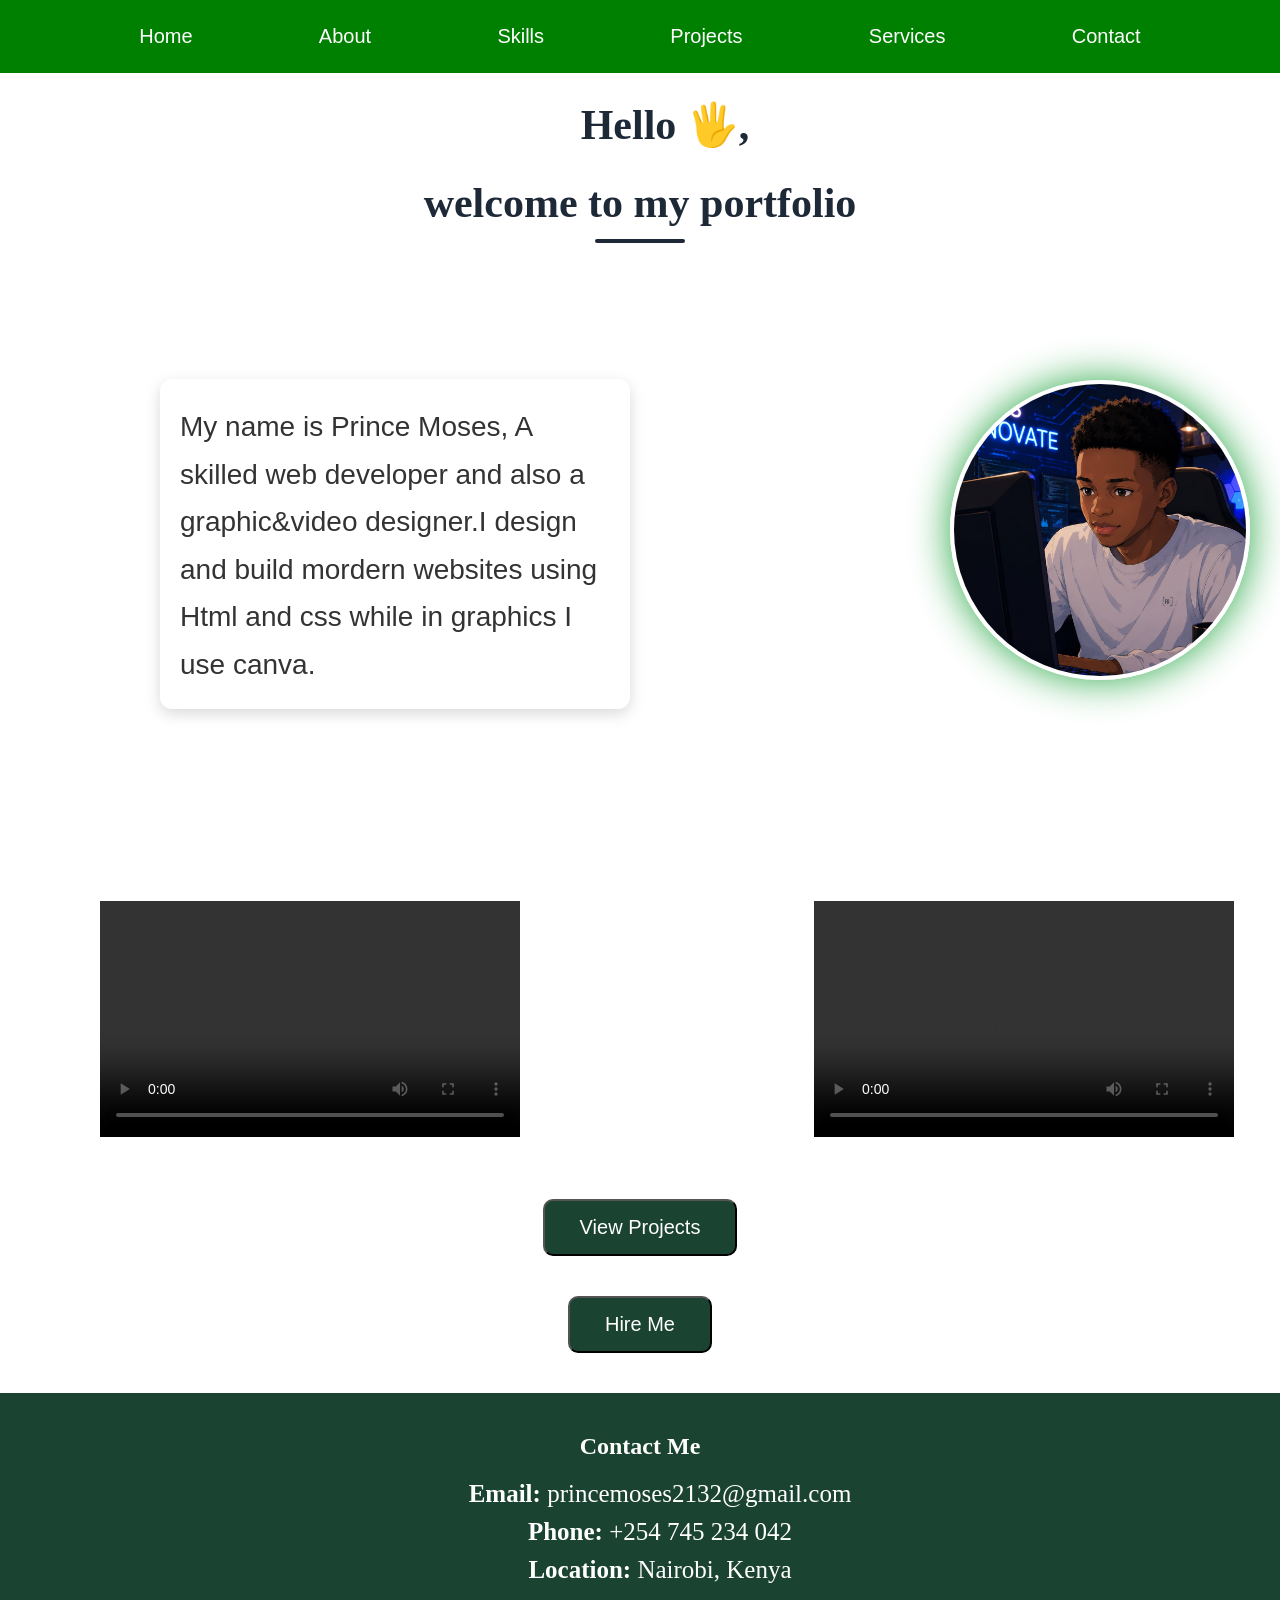
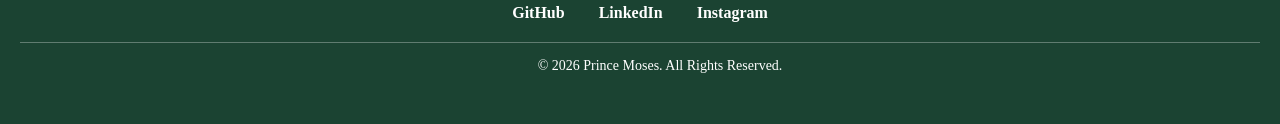
==== index.html @ 16c786ea "Updating my portfolio project" ====
<!DOCTYPE html>
<html lang="en">

<head>
    <meta charset="UTF-8">
    <meta name="viewport" content="width=device-width, initial-scale=1.0">
    <title>My portfolio</title>
    <link rel="stylesheet" href="style.css">
</head>

<body>
    <nav class="navbar">
        <ul class="ul">
            <li><a href="index.html">Home</a></li>
            <li><a href="About.html">About</a></li>
            <li><a href="Skills.html">Skills</a></li>
            <li><a href="Projects.html">Projects</a></li>
            <li><a href="Services.html">Services</a></li>
            <li><a href="Contact.html">Contact</a></li>
        </ul>
    </nav>
    <h1 class="h-p">Hello &#x1f590;,<h1 class="h-n">welcome to my portfolio</h1><br><br><br>
    <section class="p-sec">
    <p>My name is  Prince Moses, A skilled web developer and also a graphic&video designer.I design and build mordern websites using Html and css while in graphics I use canva.</p></section>
    <img class="profile-pic" src="Img&vid/WhatsApp Image 2026-07-15 at 09.26.26.jpeg"
        alt="This is a profile pic"><br><br><br><br>
    <video class="vid1"    src="Img&vid/11473-230853026_medium.mp4" controls type="mp4" width="420" height="236"></video>
    <video class="vid2" src="Img&vid/165230-832460003_medium.mp4" controls type="mp4" width="420" height="236"></video><br><br>

    <div class="button-container">
        <a href="Projects.html">
        <button class="view-btn">View Projects</button>
        </a>
    </div>
    <div class="button-container">
        <a href="Contact.html">
        <button class="view-btn">Hire Me</button>
        </a>
    </div>
    <footer id="contact">
        <h2 class="h-two">Contact Me</h2>

        <p class="pm"><strong>Email:</strong> princemoses2132@gmail.com</p>
        <p class="pm"><strong>Phone:</strong> +254 745 234 042</p>
        <p class="pm"><strong>Location:</strong> Nairobi, Kenya</p>

        <div class="social-links">
            <a href="https://github.com/princemoses2" target="_blank">GitHub</a>
            <a href="https://www.linkedin.com/in/prince-moses-g" target="_blank">LinkedIn</a>
            <a href="https://www.instagram.com/anonymous_prinz" target="_blank">Instagram</a>
        </div>
        <p class="copyright">
            © 2026 Prince Moses. All Rights Reserved.
        </p>
    </footer>
</body>

</html>
---- style.css ----
*{
    margin: 0px;
    padding: 0px;
    box-sizing: border-box;
}
/* Large screens (Desktops) */
@media (max-width: 1200px) {

}

/* Tablets */
@media (max-width: 992px) {

}

/* Small tablets */
@media (max-width: 768px) {

    body{
        overflow-x: hidden;
    }

    img,
    video{
        max-width: 100%;
        height: auto;
    }

    h1{
        font-size: 2rem;
    }

    h2{
        font-size: 1.7rem;
    }

    p{
        font-size: 1rem;
    }

    .container{
        width: 90%;
        margin: auto;
    }

    nav{
        flex-direction: column;
    }

    section{
        padding: 50px 20px;
    }
}

/* Mobile phones */
@media (max-width: 576px) {

    body{
        overflow-x: hidden;
    }

    h1{
        font-size: 1.6rem;
    }

    h2{
        font-size: 1.3rem;
    }

    p{
        font-size: 0.95rem;
    }

    img,
    video{
        width: 100%;
        height: auto;
    }

    button{
        width: 100%;
    }

    .container{
        width: 95%;
    }

    *{
        max-width: 100%;
    }
}
@media (max-width: 768px) {

    footer{
        padding: 20px;
        text-align: center;
    }

    footer a{
        display: block;
        margin: 10px 0;
        font-size: 16px;
    }

    footer p{
        font-size: 14px;
    }

    footer .social-icons{
        display: flex;
        justify-content: center;
        gap: 15px;
        flex-wrap: wrap;
    }
}
@media (max-width:768px){

    form{
        width:100%;
    }

    input,
    textarea,
    select{
        width:100%;
        box-sizing:border-box;
        margin-bottom:15px;
    }

    button{
        width:100%;
    }
}
.navbar {
    background-color:green;
    padding: 25px;
    position: fixed;
    top:0%;
    width: 100%;
    z-index: 1000;
}

.navbar ul {
    list-style-type: none;
    margin: 0;
    padding: 0;
    display: flex;
    justify-content: space-evenly;
    
}

.navbar li {
    display: inline;
    justify-content: space-evenly;
}

.navbar a {
    color: white;
    text-decoration: none;
    font-size: 20px;
    font-family: Arial, sans-serif;
    padding: 8px 12px;
    justify-content: space-evenly;
}


.navbar a:hover {
    background-color: #1B4332;
    border-radius: 15px;
    transition: 1s;
} 
body{
    background-color:white;
}
.h-p{ 
    padding-left: 50px;
    margin-top: 80px;
    text-align:center;
    font-size:42px;
    color:#1E2938;
    margin-top:100px;
    margin-bottom:20px;
   
}




.h-n{
    text-align:center;
    font-size:42px;
    color:#1E2938;
    margin-top:30px;
    margin-bottom:10px;
}
.h-n::after{
    content:"";
    width:90px;
    height:4px;
    background:#1E2938;
    display:block;
    margin:12px auto;
    border-radius:10px;

}
p{   padding-left: 40px;
     font-family: 'Times New Roman', Times, serif;
    color: #1E2938;
    font-size: 28px;
     color:#1E2938;
     font-weight: 100;
}

.profile-pic {
   width: 300px;
  height: 300px;
  border-radius: 50%;
  object-fit: cover;
  border: 4px solid #ffffff;
  box-shadow: 0 4px 8px rgba(0, 0, 0, 0.1);
  transition: transform 0.3s ease;
  position:absolute;
  top: 380px;     
  right: 30px;   
 box-shadow:0 0 40px #28a745;
 z-index: 1;

}

.profile-pic:hover {
  transform: scale(1.05);

}
footer{
    background-color: #1B4332;
    color: white;
    text-align: center;
    padding: 40px 20px;
}

footer h2{
    margin-bottom: 20px;
}

footer p{
    margin: 10px 0;
}

.social-links{
    margin: 20px 0;
}

.social-links a{
    color: white;
    text-decoration: none;
    margin: 0 15px;
    font-weight: bold;
}

.social-links a:hover{
    color: #FFD166;
}

.copyright{
     border-top: 1px solid rgba(255,255,255,0.3);
      padding-top: 15px;
    font-size: 14px;
    color: white;
}

.button-container{
    display: flex;
    justify-content: center;
    margin-top: 40px;
    margin-bottom: 40px;
}

.view-btn{
    padding: 15px 35px;
    font-size: 20px;
    border-radius: 10px;
    cursor:pointer;
    color: #ffffff;
    background-color: #1B4332;
}
.view-btn:hover{
    background-color:#1B4332 ;
    transform: scale(1.08);
    box-shadow: 0 0 20px rgba(45, 106, 79, 0.6);
    transition: 1s;
}
.vid1{
margin-right: 120px;
margin-left:100px;
margin-top: 50px;

}
.vid2{
margin-left: 170px;
margin-right: 0px;
margin-top: 50px;
}
.h-two{
    color: white;
}
.pm{
 font-family: 'Times New Roman', Times, serif;
    color:white;
    font-size: 25px;
     font-weight: 100;
}
.p-sec{
    display: grid;
    grid-template-columns: repeat(2, 1fr);
    gap: 20px;
    max-width: 1000px;
    margin: 50px auto;
    padding:20px;
    justify-content: center;
    align-items: center;
}

.p-sec p{
    background:white;
    padding: 20px;
    border-radius: 12px;
    border-top: 4px solid transparent;
    box-shadow: 0 5px 15px rgba(0,0,0,0.15);

    font-family: Arial, sans-serif;
    font-size: 28px;
    color: #333;
    line-height: 1.7;
    text-align: left;

    transition: all 0.3s ease;
    justify-content: center;
}

.p-sec p:nth-child(3){
    grid-column: 1 / 3;
}

.p-sec p:hover{
    transform: translateY(-5px);
    background: #f2fff2;
    border-top: 4px solid #28a745;
    box-shadow: 0 12px 25px rgba(40,167,69,0.4);
    color: #0b7a2a;
}
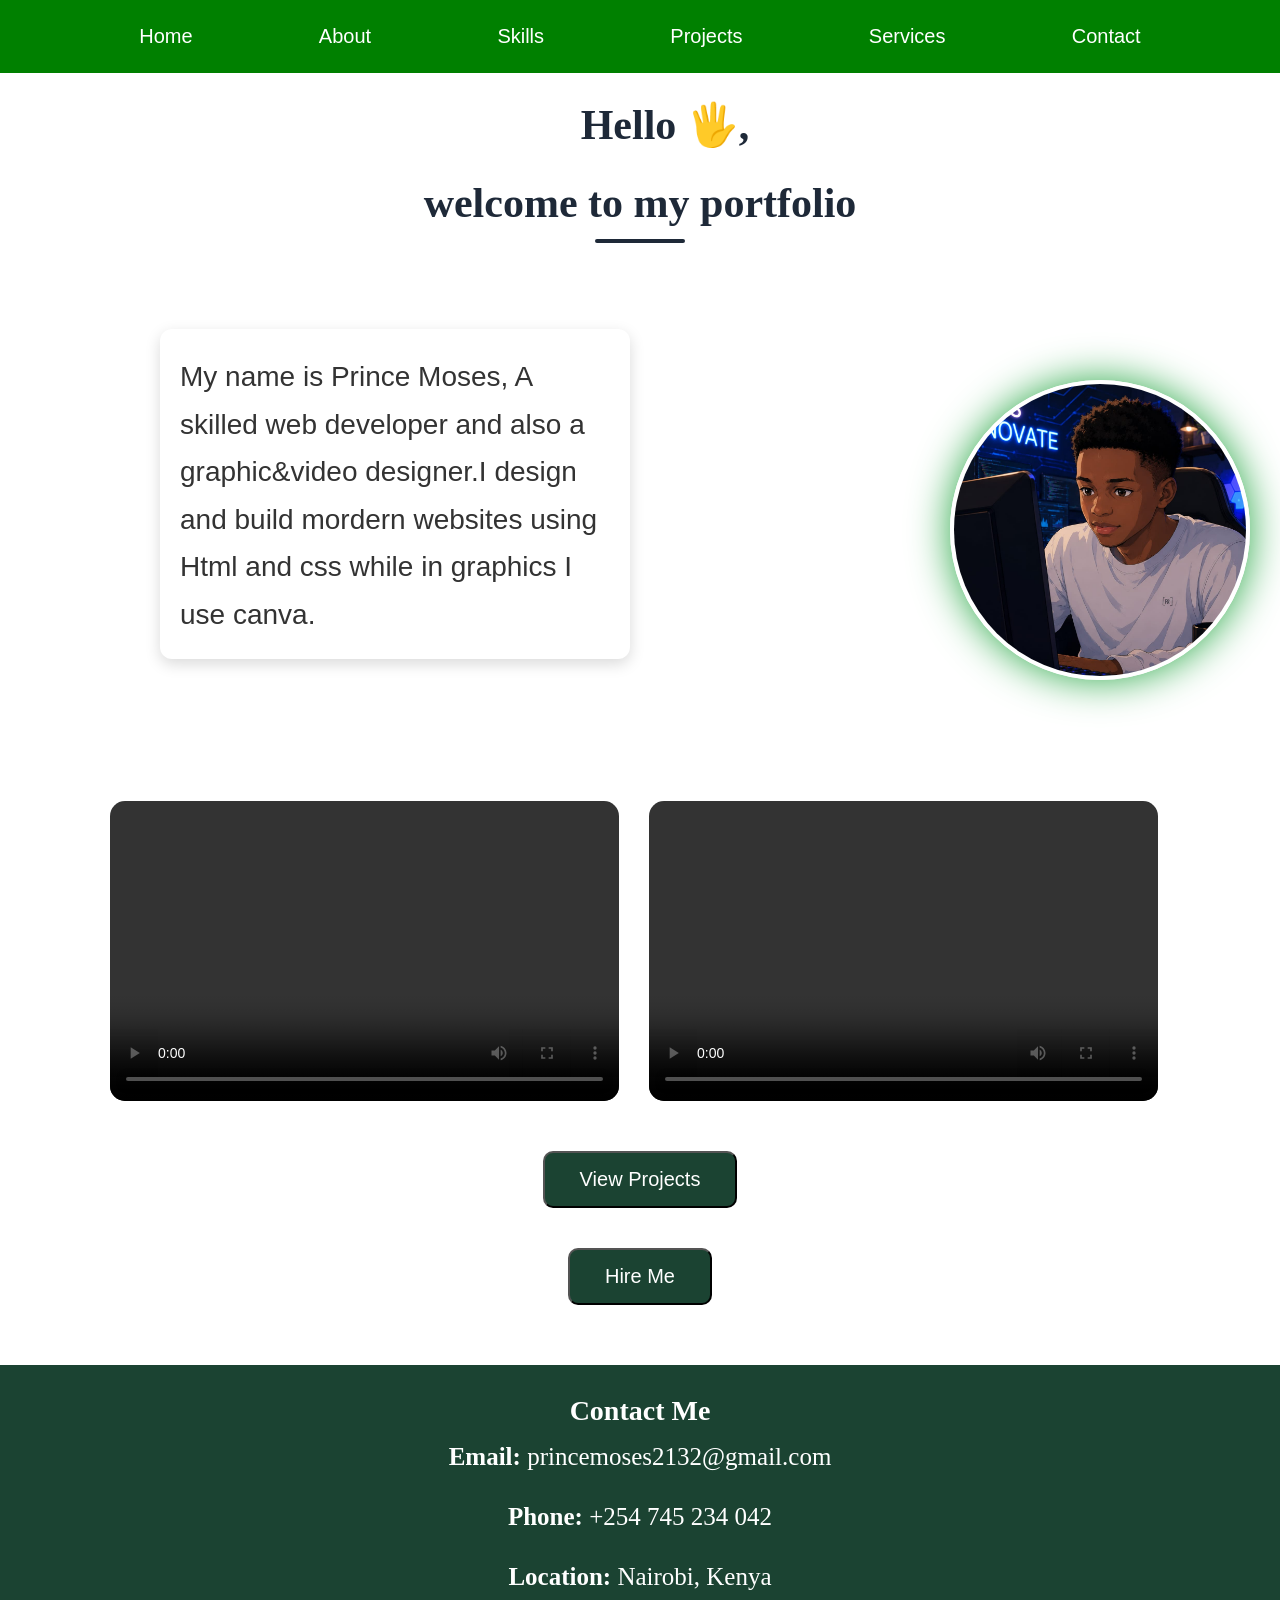
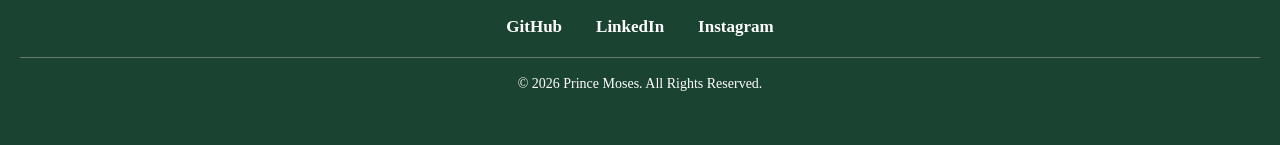
==== commit 15485de6: "Adding my portfolio website" ====
--- a/index.html
+++ b/index.html
@@ -24,8 +24,10 @@
     <p>My name is  Prince Moses, A skilled web developer and also a graphic&video designer.I design and build mordern websites using Html and css while in graphics I use canva.</p></section>
     <img class="profile-pic" src="Img&vid/WhatsApp Image 2026-07-15 at 09.26.26.jpeg"
         alt="This is a profile pic"><br><br><br><br>
-    <video class="vid1"    src="Img&vid/11473-230853026_medium.mp4" controls type="mp4" width="420" height="236"></video>
-    <video class="vid2" src="Img&vid/165230-832460003_medium.mp4" controls type="mp4" width="420" height="236"></video><br><br>
+        <div class="video-section">
+   <video class="vid1"    src="Img&vid/videomp4.mp4" controls type="mp4" width="420" height="236"></video>
+    <video class="vid2" src="Img&vid/27920-366469249_medium.mp4" controls type="mp4" width="420" height="236"></video><br><br>
+    </div>
 
     <div class="button-container">
         <a href="Projects.html">
--- a/style.css
+++ b/style.css
@@ -2,134 +2,6 @@
     margin: 0px;
     padding: 0px;
     box-sizing: border-box;
-}
-/* Large screens (Desktops) */
-@media (max-width: 1200px) {
-
-}
-
-/* Tablets */
-@media (max-width: 992px) {
-
-}
-
-/* Small tablets */
-@media (max-width: 768px) {
-
-    body{
-        overflow-x: hidden;
-    }
-
-    img,
-    video{
-        max-width: 100%;
-        height: auto;
-    }
-
-    h1{
-        font-size: 2rem;
-    }
-
-    h2{
-        font-size: 1.7rem;
-    }
-
-    p{
-        font-size: 1rem;
-    }
-
-    .container{
-        width: 90%;
-        margin: auto;
-    }
-
-    nav{
-        flex-direction: column;
-    }
-
-    section{
-        padding: 50px 20px;
-    }
-}
-
-/* Mobile phones */
-@media (max-width: 576px) {
-
-    body{
-        overflow-x: hidden;
-    }
-
-    h1{
-        font-size: 1.6rem;
-    }
-
-    h2{
-        font-size: 1.3rem;
-    }
-
-    p{
-        font-size: 0.95rem;
-    }
-
-    img,
-    video{
-        width: 100%;
-        height: auto;
-    }
-
-    button{
-        width: 100%;
-    }
-
-    .container{
-        width: 95%;
-    }
-
-    *{
-        max-width: 100%;
-    }
-}
-@media (max-width: 768px) {
-
-    footer{
-        padding: 20px;
-        text-align: center;
-    }
-
-    footer a{
-        display: block;
-        margin: 10px 0;
-        font-size: 16px;
-    }
-
-    footer p{
-        font-size: 14px;
-    }
-
-    footer .social-icons{
-        display: flex;
-        justify-content: center;
-        gap: 15px;
-        flex-wrap: wrap;
-    }
-}
-@media (max-width:768px){
-
-    form{
-        width:100%;
-    }
-
-    input,
-    textarea,
-    select{
-        width:100%;
-        box-sizing:border-box;
-        margin-bottom:15px;
-    }
-
-    button{
-        width:100%;
-    }
 }
 .navbar {
     background-color:green;
@@ -232,40 +104,50 @@
 
 }
 footer{
-    background-color: #1B4332;
-    color: white;
-    text-align: center;
-    padding: 40px 20px;
+    background:#1B4332;
+    color:white;
+    text-align:center;
+    padding:30px 20px;
+    margin-top:60px;
+    width:100%;
 }
 
 footer h2{
-    margin-bottom: 20px;
+    font-size:28px;
+    margin-bottom:10px;
 }
 
 footer p{
-    margin: 10px 0;
+    margin:0 0 20px;
+    padding-left:0;
+    font-size:16px;
+    line-height:1.6;
+    color:white;
 }
 
 .social-links{
-    margin: 20px 0;
+    margin-bottom:20px;
 }
 
 .social-links a{
-    color: white;
-    text-decoration: none;
-    margin: 0 15px;
-    font-weight: bold;
+    color:white;
+    text-decoration:none;
+    margin:0 15px;
+    font-size:17px;
+    font-weight:bold;
+    transition:0.3s;
 }
 
 .social-links a:hover{
-    color: #FFD166;
+    color:#FFD166;
 }
 
 .copyright{
-     border-top: 1px solid rgba(255,255,255,0.3);
-      padding-top: 15px;
-    font-size: 14px;
-    color: white;
+    border-top:1px solid rgba(255,255,255,0.3);
+    padding-top:15px;
+    margin-top:15px;
+    font-size:14px;
+    color:white;
 }
 
 .button-container{
@@ -289,17 +171,21 @@
     box-shadow: 0 0 20px rgba(45, 106, 79, 0.6);
     transition: 1s;
 }
-.vid1{
-margin-right: 120px;
-margin-left:100px;
-margin-top: 50px;
-
-}
+.video-section{
+    max-width:1100px;
+    margin:50px auto;
+    padding:0 20px;
+    display:flex;
+    justify-content:space-between;
+    gap:30px;
+}
+.vid1,
 .vid2{
-margin-left: 170px;
-margin-right: 0px;
-margin-top: 50px;
-}
+    width:48%;
+    height:300px;
+    border-radius:15px;
+}
+
 .h-two{
     color: white;
 }
@@ -348,3 +234,356 @@
     box-shadow: 0 12px 25px rgba(40,167,69,0.4);
     color: #0b7a2a;
 }
+/* ==========================================
+   RESPONSIVE MEDIA QUERIES
+   Place at the END of your CSS file
+========================================== */
+
+/* ===========================
+   EXTRA LARGE DEVICES (1400px and below)
+=========================== */
+
+@media (max-width:1400px){
+
+    .p-sec,
+    .video-container{
+        width:90%;
+        margin:auto;
+    }
+
+}
+
+/* ===========================
+   LARGE LAPTOPS (1200px and below)
+=========================== */
+
+@media (max-width:1200px){
+
+    .p-sec,
+    .video-container{
+        width:95%;
+    }
+
+}
+
+/* ===========================
+   TABLETS (992px and below)
+=========================== */
+
+@media (max-width:992px){
+
+    body{
+        overflow-x:hidden;
+    }
+
+    .navbar{
+        padding:20px;
+    }
+
+    .navbar ul{
+        display:flex;
+        justify-content:space-evenly;
+        align-items:center;
+        flex-wrap:wrap;
+        gap:10px;
+    }
+
+    .navbar li{
+        display:inline-block;
+    }
+
+    .navbar a{
+        font-size:17px;
+        padding:6px 8px;
+    }
+
+    .h-p{
+        margin-top:130px;
+        padding-left:0;
+        font-size:36px;
+    }
+
+    .h-n{
+        font-size:34px;
+    }
+
+    p{
+        font-size:22px;
+        padding-left:15px;
+        padding-right:15px;
+    }
+
+    .profile-pic{
+        position:static;
+        display:block;
+        margin:30px auto;
+        width:250px;
+        height:250px;
+    }
+
+    .p-sec{
+        width:95%;
+    }
+
+    .p-sec p{
+        font-size:22px;
+    }
+
+    .video-container{
+        max-width:1100px;
+        width:95%;
+        margin:40px auto;
+        display:flex;
+        justify-content:center;
+        gap:25px;
+        flex-wrap:wrap;
+    }
+
+    .vid1,
+    .vid2{
+        width:45%;
+        height:auto;
+    }
+
+}
+
+/* ===========================
+   SMALL TABLETS (768px and below)
+=========================== */
+
+@media (max-width:768px){
+
+    body{
+        overflow-x:hidden;
+        padding-top:90px;
+    }
+
+    .navbar{
+        padding:15px 8px;
+    }
+
+    .navbar ul{
+        display:flex;
+        flex-direction:row;
+        justify-content:space-evenly;
+        align-items:center;
+        flex-wrap:wrap;
+        gap:8px;
+    }
+
+    .navbar li{
+        display:inline-block;
+    }
+
+    .navbar a{
+        font-size:15px;
+        padding:6px 8px;
+        white-space:nowrap;
+    }
+
+    .h-p{
+        margin-top:30px;
+        font-size:30px;
+        padding-left:0;
+    }
+
+    .h-n{
+        font-size:26px;
+    }
+
+    p{
+        font-size:18px;
+        text-align:center;
+        padding:0 10px;
+    }
+
+    .profile-pic{
+        position:static;
+        display:block;
+        width:220px;
+        height:220px;
+        margin:25px auto;
+    }
+
+    .p-sec{
+        grid-template-columns:1fr;
+        width:95%;
+    }
+
+    .p-sec p{
+        font-size:18px;
+        text-align:center;
+    }
+
+    .p-sec p:nth-child(3){
+        grid-column:auto;
+    }
+
+    .video-container{
+        width:95%;
+        display:flex;
+        flex-direction:column;
+        align-items:center;
+        gap:20px;
+        margin:30px auto;
+    }
+
+    .vid1,
+    .vid2{
+        width:90%;
+        max-width:500px;
+        height:auto;
+        margin:0;
+    }
+
+    .button-container{
+        width:100%;
+    }
+
+    .view-btn{
+        width:100%;
+    }
+
+    footer{
+        padding:30px 20px;
+    }
+
+    footer h2{
+        font-size:24px;
+    }
+
+    footer p{
+        padding-left:0;
+        font-size:15px;
+        line-height:1.6;
+    }
+
+    .social-links{
+        display:flex;
+        flex-direction:column;
+        gap:10px;
+    }
+
+    .social-links a{
+        margin:0;
+    }
+
+}
+
+/* ===========================
+   MOBILE PHONES (576px and below)
+=========================== */
+
+@media (max-width:576px){
+
+    .navbar{
+        padding:12px 5px;
+    }
+
+    .navbar a{
+        font-size:13px;
+        padding:5px;
+    }
+
+    .h-p{
+        font-size:26px;
+    }
+
+    .h-n{
+        font-size:22px;
+    }
+
+    p{
+        font-size:16px;
+    }
+
+    .profile-pic{
+        width:180px;
+        height:180px;
+    }
+
+    .p-sec{
+        width:98%;
+    }
+
+    .p-sec p{
+        font-size:16px;
+    }
+
+    .video-container{
+        width:98%;
+    }
+
+    .vid1,
+    .vid2{
+        width:95%;
+    }
+
+    footer{
+        padding:25px 15px;
+    }
+
+    footer h2{
+        font-size:22px;
+    }
+
+    footer p{
+        font-size:14px;
+    }
+
+    .copyright{
+        font-size:13px;
+    }
+
+}
+
+/* ===========================
+   VERY SMALL PHONES (400px and below)
+=========================== */
+
+@media (max-width:400px){
+
+    .navbar a{
+        font-size:11px;
+        padding:4px;
+    }
+
+    .h-p{
+        font-size:22px;
+    }
+
+    .h-n{
+        font-size:18px;
+    }
+
+    p{
+        font-size:15px;
+    }
+
+    .profile-pic{
+        width:150px;
+        height:150px;
+    }
+
+    .p-sec p{
+        font-size:14px;
+    }
+
+    .vid1,
+    .vid2{
+        width:100%;
+    }
+
+    footer h2{
+        font-size:20px;
+    }
+
+    footer p{
+        font-size:13px;
+    }
+
+    .copyright{
+        font-size:12px;
+    }
+
+}
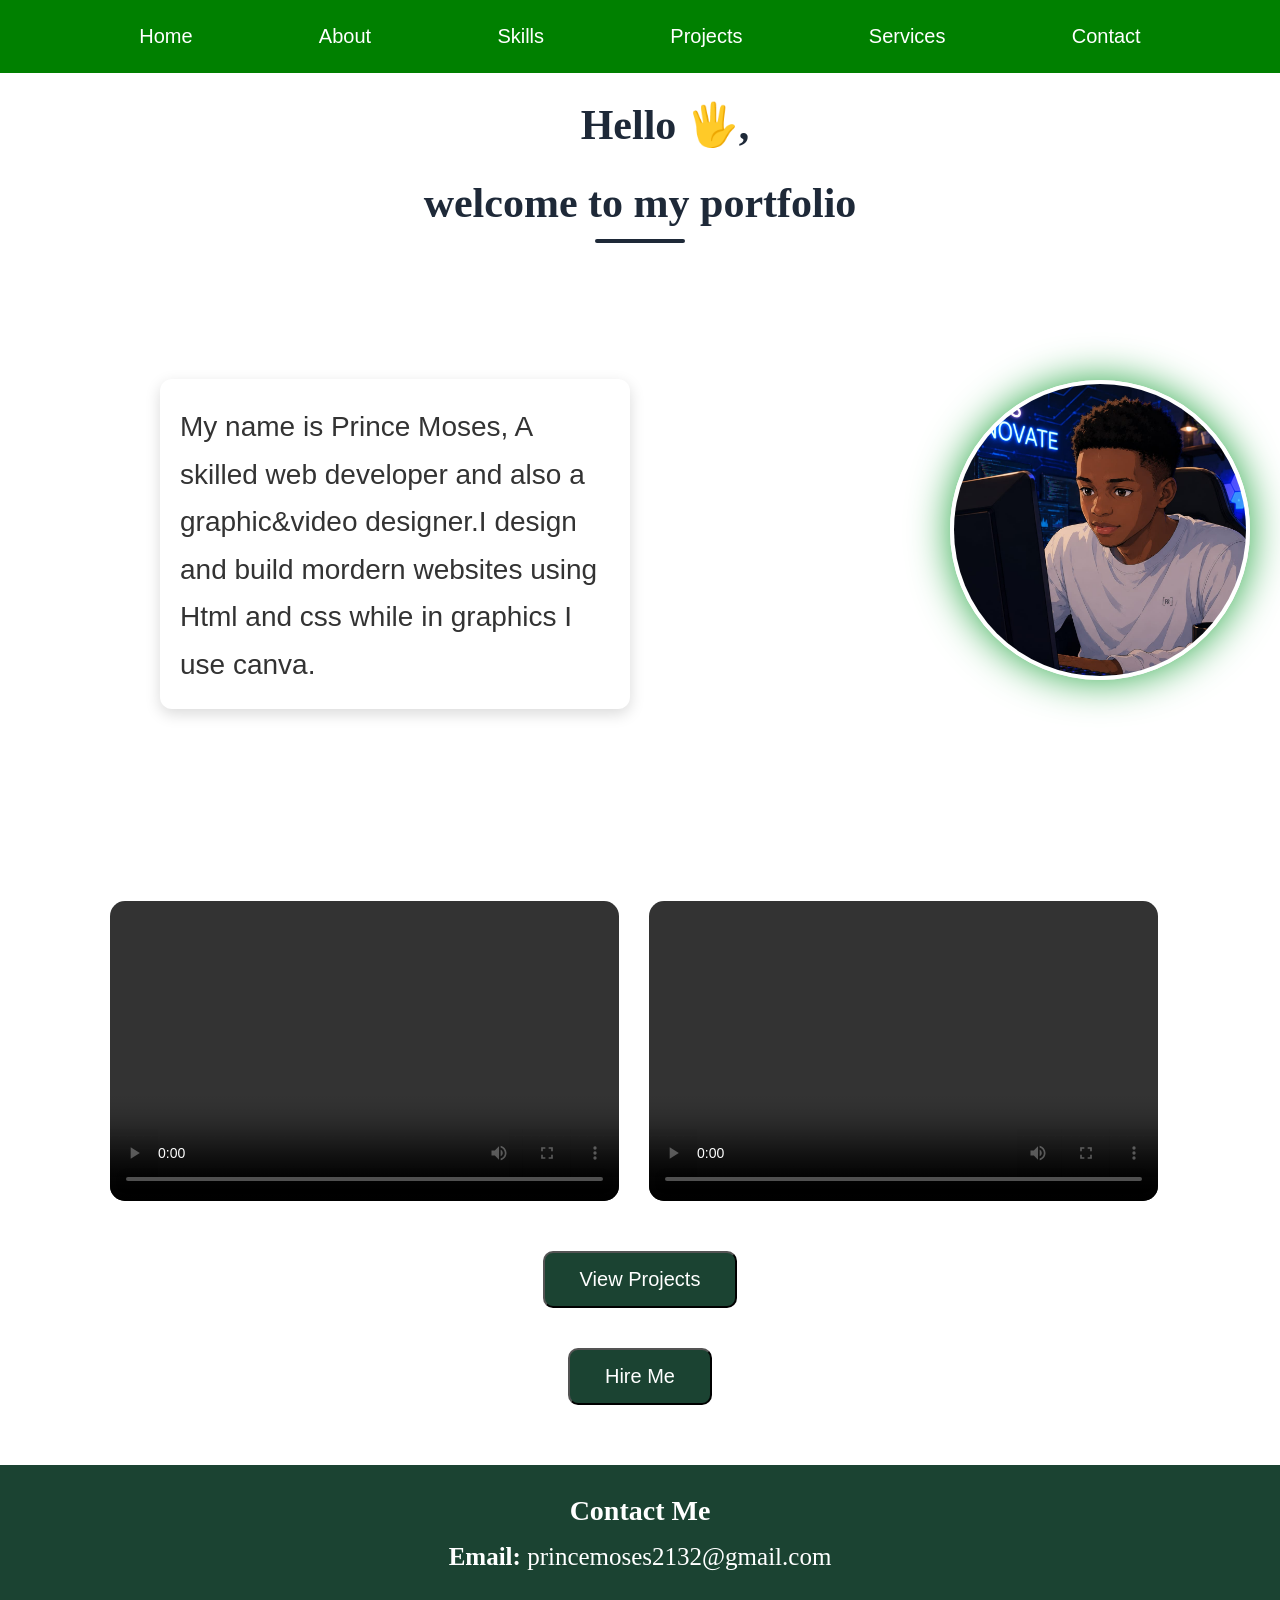
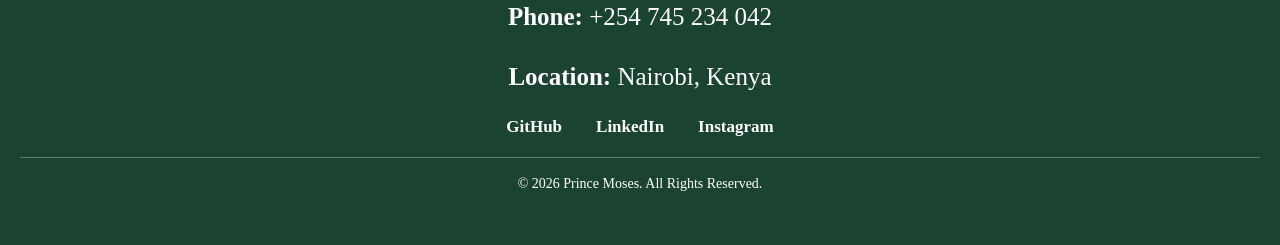
==== commit ed16e5c6: "Adding  amy portfolio change" ====
--- a/index.html
+++ b/index.html
@@ -24,6 +24,7 @@
     <p>My name is  Prince Moses, A skilled web developer and also a graphic&video designer.I design and build mordern websites using Html and css while in graphics I use canva.</p></section>
     <img class="profile-pic" src="Img&vid/WhatsApp Image 2026-07-15 at 09.26.26.jpeg"
         alt="This is a profile pic"><br><br><br><br>
+        
         <div class="video-section">
    <video class="vid1"    src="Img&vid/videomp4.mp4" controls type="mp4" width="420" height="236"></video>
     <video class="vid2" src="Img&vid/27920-366469249_medium.mp4" controls type="mp4" width="420" height="236"></video><br><br>
--- a/style.css
+++ b/style.css
@@ -236,354 +236,520 @@
 }
 /* ==========================================
    RESPONSIVE MEDIA QUERIES
+   HOME PAGE
    Place at the END of your CSS file
 ========================================== */
 
 /* ===========================
-   EXTRA LARGE DEVICES (1400px and below)
+   LARGE SCREENS (1400px ↓)
 =========================== */
 
 @media (max-width:1400px){
 
-    .p-sec,
-    .video-container{
-        width:90%;
-        margin:auto;
+    .video-section,
+    .p-sec{
+        width:95%;
+        margin:50px auto;
     }
 
 }
 
 /* ===========================
-   LARGE LAPTOPS (1200px and below)
+   LAPTOPS (1200px ↓)
 =========================== */
 
 @media (max-width:1200px){
 
-    .p-sec,
-    .video-container{
+    .video-section{
         width:95%;
-    }
-
-}
-
-/* ===========================
-   TABLETS (992px and below)
-=========================== */
-
-@media (max-width:992px){
-
-    body{
-        overflow-x:hidden;
-    }
-
-    .navbar{
-        padding:20px;
-    }
-
-    .navbar ul{
-        display:flex;
-        justify-content:space-evenly;
-        align-items:center;
-        flex-wrap:wrap;
-        gap:10px;
-    }
-
-    .navbar li{
-        display:inline-block;
-    }
-
-    .navbar a{
-        font-size:17px;
-        padding:6px 8px;
-    }
-
-    .h-p{
-        margin-top:130px;
-        padding-left:0;
-        font-size:36px;
-    }
-
-    .h-n{
-        font-size:34px;
-    }
-
-    p{
-        font-size:22px;
-        padding-left:15px;
-        padding-right:15px;
-    }
-
-    .profile-pic{
-        position:static;
-        display:block;
-        margin:30px auto;
-        width:250px;
-        height:250px;
     }
 
     .p-sec{
         width:95%;
     }
 
-    .p-sec p{
-        font-size:22px;
+    .profile-pic{
+        width:270px;
+        height:270px;
     }
 
-    .video-container{
-        max-width:1100px;
-        width:95%;
-        margin:40px auto;
-        display:flex;
-        justify-content:center;
-        gap:25px;
-        flex-wrap:wrap;
-    }
-
-    .vid1,
-    .vid2{
-        width:45%;
-        height:auto;
-    }
-
 }
 
 /* ===========================
-   SMALL TABLETS (768px and below)
+   TABLETS (992px ↓)
 =========================== */
 
+@media (max-width:992px){
+
+body{
+    overflow-x:hidden;
+}
+
+/* Navbar */
+
+.navbar{
+    padding:18px 10px;
+}
+
+.navbar ul{
+    display:flex;
+    flex-wrap:wrap;
+    justify-content:center;
+    gap:10px;
+}
+
+.navbar li{
+    display:inline-block;
+}
+
+.navbar a{
+    font-size:17px;
+    white-space:nowrap;
+    padding:7px 10px;
+}
+
+/* Headings */
+
+.h-p{
+    margin-top:140px;
+    padding-left:0;
+    font-size:36px;
+}
+
+.h-n{
+    font-size:34px;
+}
+
+/* Paragraph */
+
+p{
+    font-size:22px;
+    padding:0 20px;
+    text-align:center;
+}
+
+/* Profile */
+
+.profile-pic{
+    position:static;
+    display:block;
+    width:240px;
+    height:240px;
+    margin:30px auto;
+}
+
+/* Cards */
+
+.p-sec{
+    width:95%;
+}
+
+.p-sec p{
+    font-size:22px;
+}
+
+/* Videos */
+
+.video-section{
+
+    width:95%;
+    margin:40px auto;
+
+    display:flex;
+    justify-content:center;
+    gap:20px;
+
+    flex-wrap:wrap;
+
+}
+
+.vid1,
+.vid2{
+
+    width:46%;
+    height:260px;
+    margin:0;
+
+}
+
+/* Button */
+
+.button-container{
+    width:100%;
+}
+
+/* Footer */
+
+footer{
+
+    padding:30px 20px;
+
+}
+
+footer h2{
+
+    font-size:26px;
+
+}
+
+footer p{
+
+    padding-left:0;
+    font-size:16px;
+
+}
+
+.social-links{
+
+    display:flex;
+    justify-content:center;
+    flex-wrap:wrap;
+    gap:15px;
+
+}
+
+}
+
+/* ===========================
+   MOBILE (768px ↓)
+=========================== */
+
 @media (max-width:768px){
 
-    body{
-        overflow-x:hidden;
-        padding-top:90px;
-    }
-
-    .navbar{
-        padding:15px 8px;
-    }
-
-    .navbar ul{
-        display:flex;
-        flex-direction:row;
-        justify-content:space-evenly;
-        align-items:center;
-        flex-wrap:wrap;
-        gap:8px;
-    }
-
-    .navbar li{
-        display:inline-block;
-    }
-
-    .navbar a{
-        font-size:15px;
-        padding:6px 8px;
-        white-space:nowrap;
-    }
-
-    .h-p{
-        margin-top:30px;
-        font-size:30px;
-        padding-left:0;
-    }
-
-    .h-n{
-        font-size:26px;
-    }
-
-    p{
-        font-size:18px;
-        text-align:center;
-        padding:0 10px;
-    }
-
-    .profile-pic{
-        position:static;
-        display:block;
-        width:220px;
-        height:220px;
-        margin:25px auto;
-    }
-
-    .p-sec{
-        grid-template-columns:1fr;
-        width:95%;
-    }
-
-    .p-sec p{
-        font-size:18px;
-        text-align:center;
-    }
-
-    .p-sec p:nth-child(3){
-        grid-column:auto;
-    }
-
-    .video-container{
-        width:95%;
-        display:flex;
-        flex-direction:column;
-        align-items:center;
-        gap:20px;
-        margin:30px auto;
-    }
-
-    .vid1,
-    .vid2{
-        width:90%;
-        max-width:500px;
-        height:auto;
-        margin:0;
-    }
-
-    .button-container{
-        width:100%;
-    }
-
-    .view-btn{
-        width:100%;
-    }
-
-    footer{
-        padding:30px 20px;
-    }
-
-    footer h2{
-        font-size:24px;
-    }
-
-    footer p{
-        padding-left:0;
-        font-size:15px;
-        line-height:1.6;
-    }
-
-    .social-links{
-        display:flex;
-        flex-direction:column;
-        gap:10px;
-    }
-
-    .social-links a{
-        margin:0;
-    }
+body{
+
+    overflow-x:hidden;
+    padding-top:90px;
+
+}
+
+/* Navbar */
+
+.navbar{
+
+    padding:15px 8px;
+
+}
+
+.navbar ul{
+
+    display:flex;
+    justify-content:center;
+    flex-wrap:wrap;
+    gap:8px;
+
+}
+
+.navbar a{
+
+    font-size:15px;
+    white-space:nowrap;
+    padding:6px 8px;
+
+}
+
+/* Hero */
+
+.h-p{
+
+    margin-top:20px;
+    font-size:30px;
+
+}
+
+.h-n{
+
+    font-size:26px;
+
+}
+
+/* Text */
+
+p{
+
+    font-size:18px;
+    padding:0 12px;
+    text-align:center;
+
+}
+
+/* Profile */
+
+.profile-pic{
+
+    position:static;
+
+    width:220px;
+    height:220px;
+
+    display:block;
+    margin:25px auto;
+
+}
+
+/* Cards */
+
+.p-sec{
+
+    grid-template-columns:1fr;
+
+    width:95%;
+
+}
+
+.p-sec p{
+
+    font-size:18px;
+
+}
+
+.p-sec p:nth-child(3){
+
+    grid-column:auto;
+
+}
+
+/* Videos */
+
+.video-section{
+
+    width:95%;
+
+    display:flex;
+    flex-direction:column;
+
+    align-items:center;
+
+    gap:20px;
+
+}
+
+.vid1,
+.vid2{
+
+    width:100%;
+    height:250px;
+
+    margin:0;
+
+}
+
+/* Button */
+
+.view-btn{
+
+    width:100%;
+
+}
+
+/* Footer */
+
+footer{
+
+    padding:30px 20px;
+
+}
+
+footer h2{
+
+    font-size:24px;
+
+}
+
+footer p{
+
+    padding-left:0;
+    font-size:15px;
+
+}
+
+.social-links{
+
+    display:flex;
+    flex-direction:column;
+    gap:12px;
+
+}
+
+.social-links a{
+
+    margin:0;
+
+}
 
 }
 
 /* ===========================
-   MOBILE PHONES (576px and below)
+   SMALL PHONES (576px ↓)
 =========================== */
 
 @media (max-width:576px){
 
-    .navbar{
-        padding:12px 5px;
-    }
-
-    .navbar a{
-        font-size:13px;
-        padding:5px;
-    }
-
-    .h-p{
-        font-size:26px;
-    }
-
-    .h-n{
-        font-size:22px;
-    }
-
-    p{
-        font-size:16px;
-    }
-
-    .profile-pic{
-        width:180px;
-        height:180px;
-    }
-
-    .p-sec{
-        width:98%;
-    }
-
-    .p-sec p{
-        font-size:16px;
-    }
-
-    .video-container{
-        width:98%;
-    }
-
-    .vid1,
-    .vid2{
-        width:95%;
-    }
-
-    footer{
-        padding:25px 15px;
-    }
-
-    footer h2{
-        font-size:22px;
-    }
-
-    footer p{
-        font-size:14px;
-    }
-
-    .copyright{
-        font-size:13px;
-    }
+.navbar{
+
+    padding:12px 5px;
+
+}
+
+.navbar a{
+
+    font-size:13px;
+    padding:5px;
+
+}
+
+.h-p{
+
+    font-size:26px;
+
+}
+
+.h-n{
+
+    font-size:22px;
+
+}
+
+p{
+
+    font-size:16px;
+
+}
+
+.profile-pic{
+
+    width:180px;
+    height:180px;
+
+}
+
+.p-sec{
+
+    width:98%;
+
+}
+
+.p-sec p{
+
+    font-size:16px;
+
+}
+
+.video-section{
+
+    width:95%;
+
+}
+
+.vid1,
+.vid2{
+
+    width:100%;
+    height:220px;
+
+}
+
+footer{
+
+    padding:25px 15px;
+
+}
+
+footer h2{
+
+    font-size:22px;
+
+}
+
+footer p{
+
+    font-size:14px;
+
+}
+
+.copyright{
+
+    font-size:13px;
+
+}
 
 }
 
 /* ===========================
-   VERY SMALL PHONES (400px and below)
+   VERY SMALL PHONES (400px ↓)
 =========================== */
 
 @media (max-width:400px){
 
-    .navbar a{
-        font-size:11px;
-        padding:4px;
-    }
-
-    .h-p{
-        font-size:22px;
-    }
-
-    .h-n{
-        font-size:18px;
-    }
-
-    p{
-        font-size:15px;
-    }
-
-    .profile-pic{
-        width:150px;
-        height:150px;
-    }
-
-    .p-sec p{
-        font-size:14px;
-    }
-
-    .vid1,
-    .vid2{
-        width:100%;
-    }
-
-    footer h2{
-        font-size:20px;
-    }
-
-    footer p{
-        font-size:13px;
-    }
-
-    .copyright{
-        font-size:12px;
-    }
+.navbar a{
+
+    font-size:11px;
+
+    padding:4px;
+
+}
+
+.h-p{
+
+    font-size:22px;
+
+}
+
+.h-n{
+
+    font-size:18px;
+
+}
+
+p{
+
+    font-size:15px;
+
+}
+
+.profile-pic{
+
+    width:150px;
+    height:150px;
+
+}
+
+.p-sec p{
+
+    font-size:14px;
+
+}
+
+.video-section{
+
+    width:95%;
+
+}
+
+.vid1,
+.vid2{
+
+    width:100%;
+    height:200px;
+
+}
+
+footer h2{
+
+    font-size:20px;
+
+}
+
+footer p{
+
+    font-size:13px;
+
+}
+
+.copyright{
+
+    font-size:12px;
+
+}
 
 }
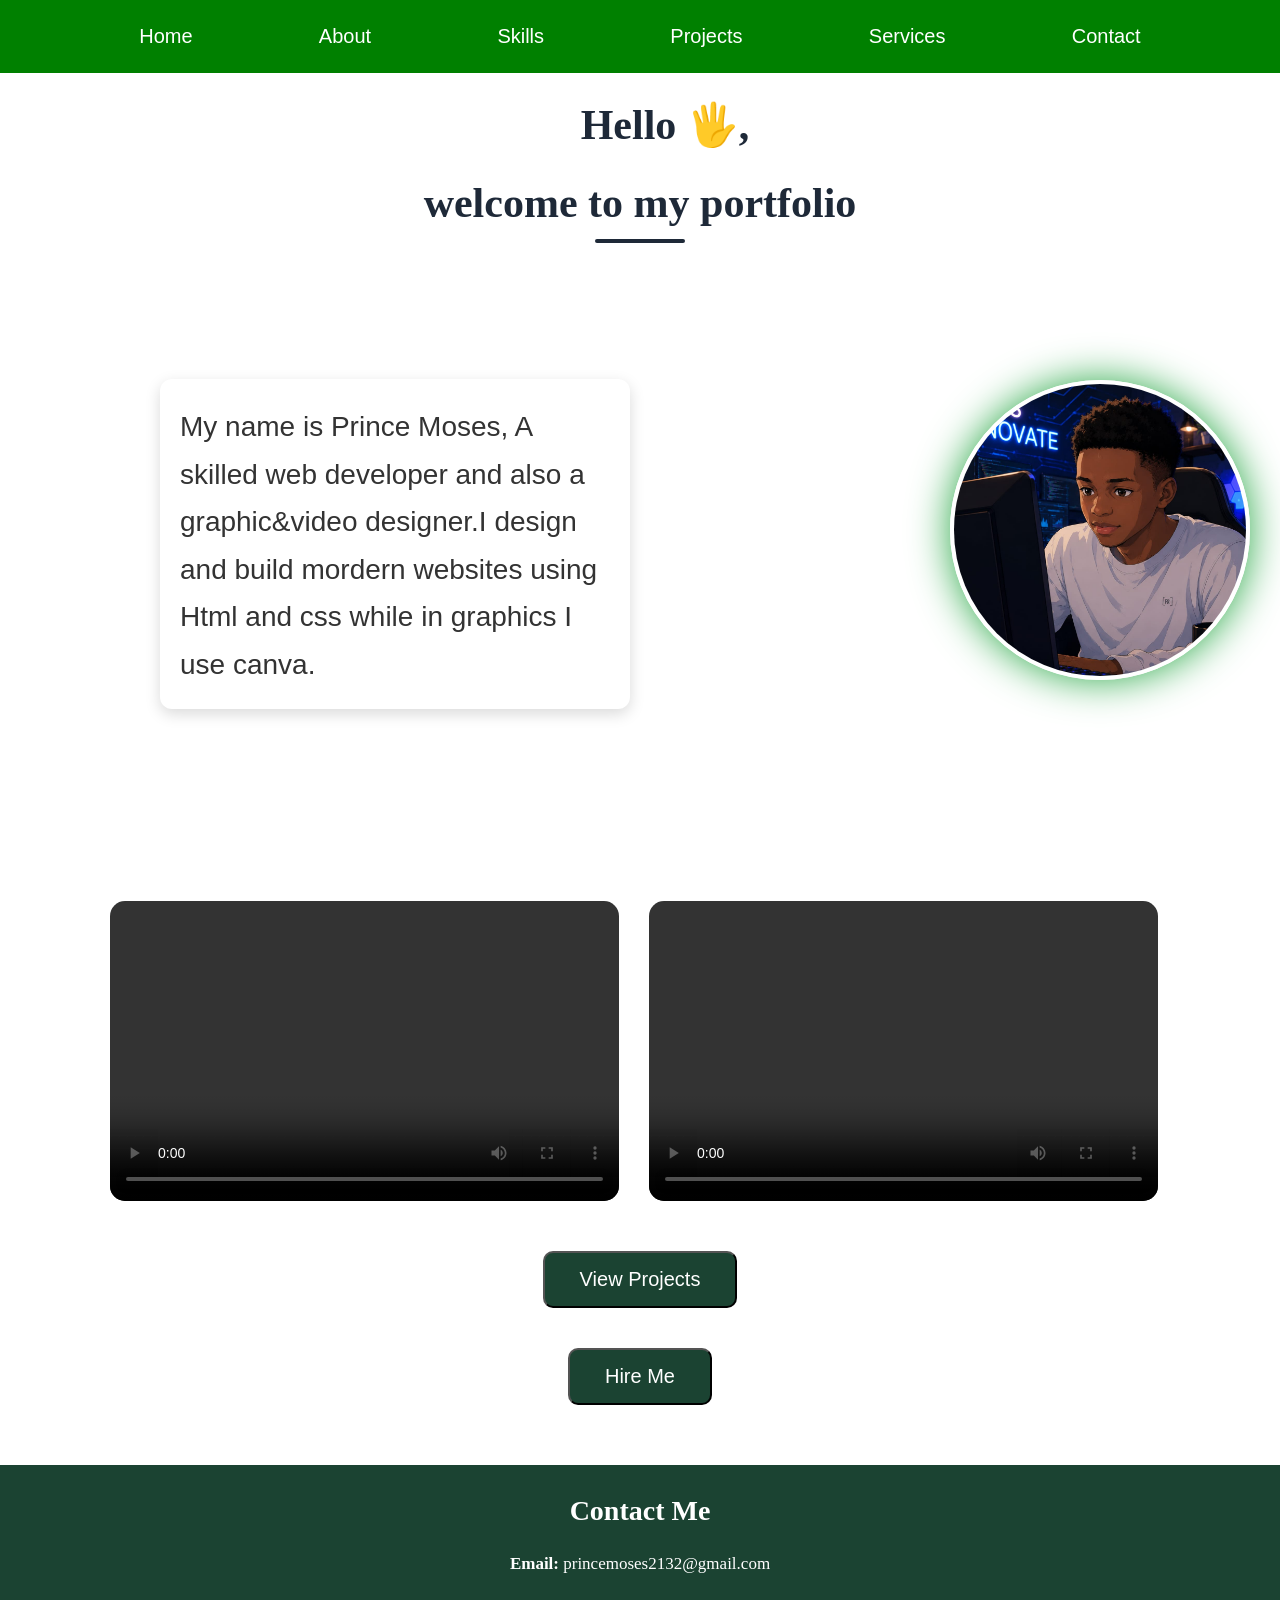
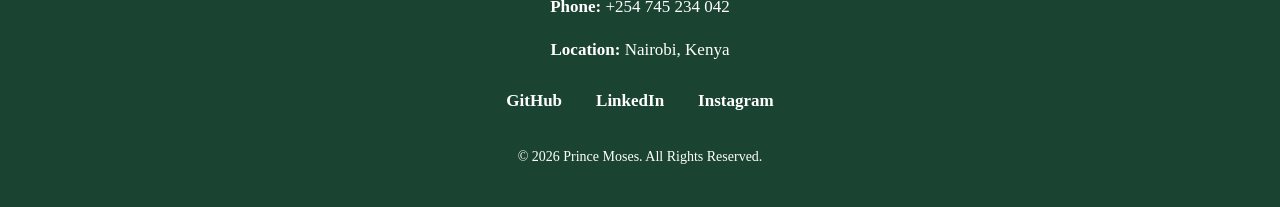
==== commit 7dac12ca: "New website changes" ====
--- a/index.html
+++ b/index.html
@@ -26,8 +26,8 @@
         alt="This is a profile pic"><br><br><br><br>
         
         <div class="video-section">
-   <video class="vid1"    src="Img&vid/videomp4.mp4" controls type="mp4" width="420" height="236"></video>
-    <video class="vid2" src="Img&vid/27920-366469249_medium.mp4" controls type="mp4" width="420" height="236"></video><br><br>
+   <video class="vid1"    src="Img&vid/11473-230853026_medium.mp4" controls type="mp4" width="420" height="236"></video>
+    <video class="vid2" src="Img&vid/165230-832460003_medium.mp4" controls type="mp4" width="420" height="236"></video><br><br>
     </div>
 
     <div class="button-container">
@@ -40,7 +40,7 @@
         <button class="view-btn">Hire Me</button>
         </a>
     </div>
-    <footer id="contact">
+        <footer id="contact">
         <h2 class="h-two">Contact Me</h2>
 
         <p class="pm"><strong>Email:</strong> princemoses2132@gmail.com</p>
@@ -52,6 +52,7 @@
             <a href="https://www.linkedin.com/in/prince-moses-g" target="_blank">LinkedIn</a>
             <a href="https://www.instagram.com/anonymous_prinz" target="_blank">Instagram</a>
         </div>
+
         <p class="copyright">
             © 2026 Prince Moses. All Rights Reserved.
         </p>
--- a/style.css
+++ b/style.css
@@ -75,12 +75,19 @@
     border-radius:10px;
 
 }
-p{   padding-left: 40px;
-     font-family: 'Times New Roman', Times, serif;
+p{ background: white;
+    padding: 25px;
+    border-radius: 15px;
+    box-shadow: 0 5px 15px rgba(0,0,0,0.15);
+    font-size: 18px;
+    font-family: 'Times New Roman', Times, serif;
     color: #1E2938;
     font-size: 28px;
-     color:#1E2938;
-     font-weight: 100;
+    line-height: 1.8;
+    text-align: justify;
+    transition: all 0.4s ease;
+    border-top: 5px solid transparent;
+    cursor: pointer;
 }
 
 .profile-pic {
@@ -103,6 +110,8 @@
   transform: scale(1.05);
 
 }
+/* ===== FOOTER FIX ===== */
+
 footer{
     background:#1B4332;
     color:white;
@@ -112,21 +121,29 @@
     width:100%;
 }
 
+/* Remove the white paragraph boxes inside footer */
+footer p{
+    background:transparent !important;
+    box-shadow:none !important;
+    border:none !important;
+    padding:8px 0 !important;
+    margin:0 !important;
+    color:white !important;
+    font-size:17px !important;
+    text-align:center !important;
+    line-height:1.6 !important;
+}
+
+/* Footer heading */
 footer h2{
+    color:white !important;
     font-size:28px;
-    margin-bottom:10px;
-}
-
-footer p{
-    margin:0 0 20px;
-    padding-left:0;
-    font-size:16px;
-    line-height:1.6;
-    color:white;
-}
-
+    margin-bottom:15px;
+}
+
+/* Social links */
 .social-links{
-    margin-bottom:20px;
+    margin:20px 0;
 }
 
 .social-links a{
@@ -142,12 +159,13 @@
     color:#FFD166;
 }
 
+/* Copyright */
 .copyright{
     border-top:1px solid rgba(255,255,255,0.3);
-    padding-top:15px;
-    margin-top:15px;
-    font-size:14px;
-    color:white;
+    padding-top:15px !important;
+    margin-top:15px !important;
+    font-size:14px !important;
+    color:white !important;
 }
 
 .button-container{
@@ -188,12 +206,12 @@
 
 .h-two{
     color: white;
+     font-size: 28px;
 }
 .pm{
  font-family: 'Times New Roman', Times, serif;
     color:white;
-    font-size: 25px;
-     font-weight: 100;
+    font-size: 17px;
 }
 .p-sec{
     display: grid;
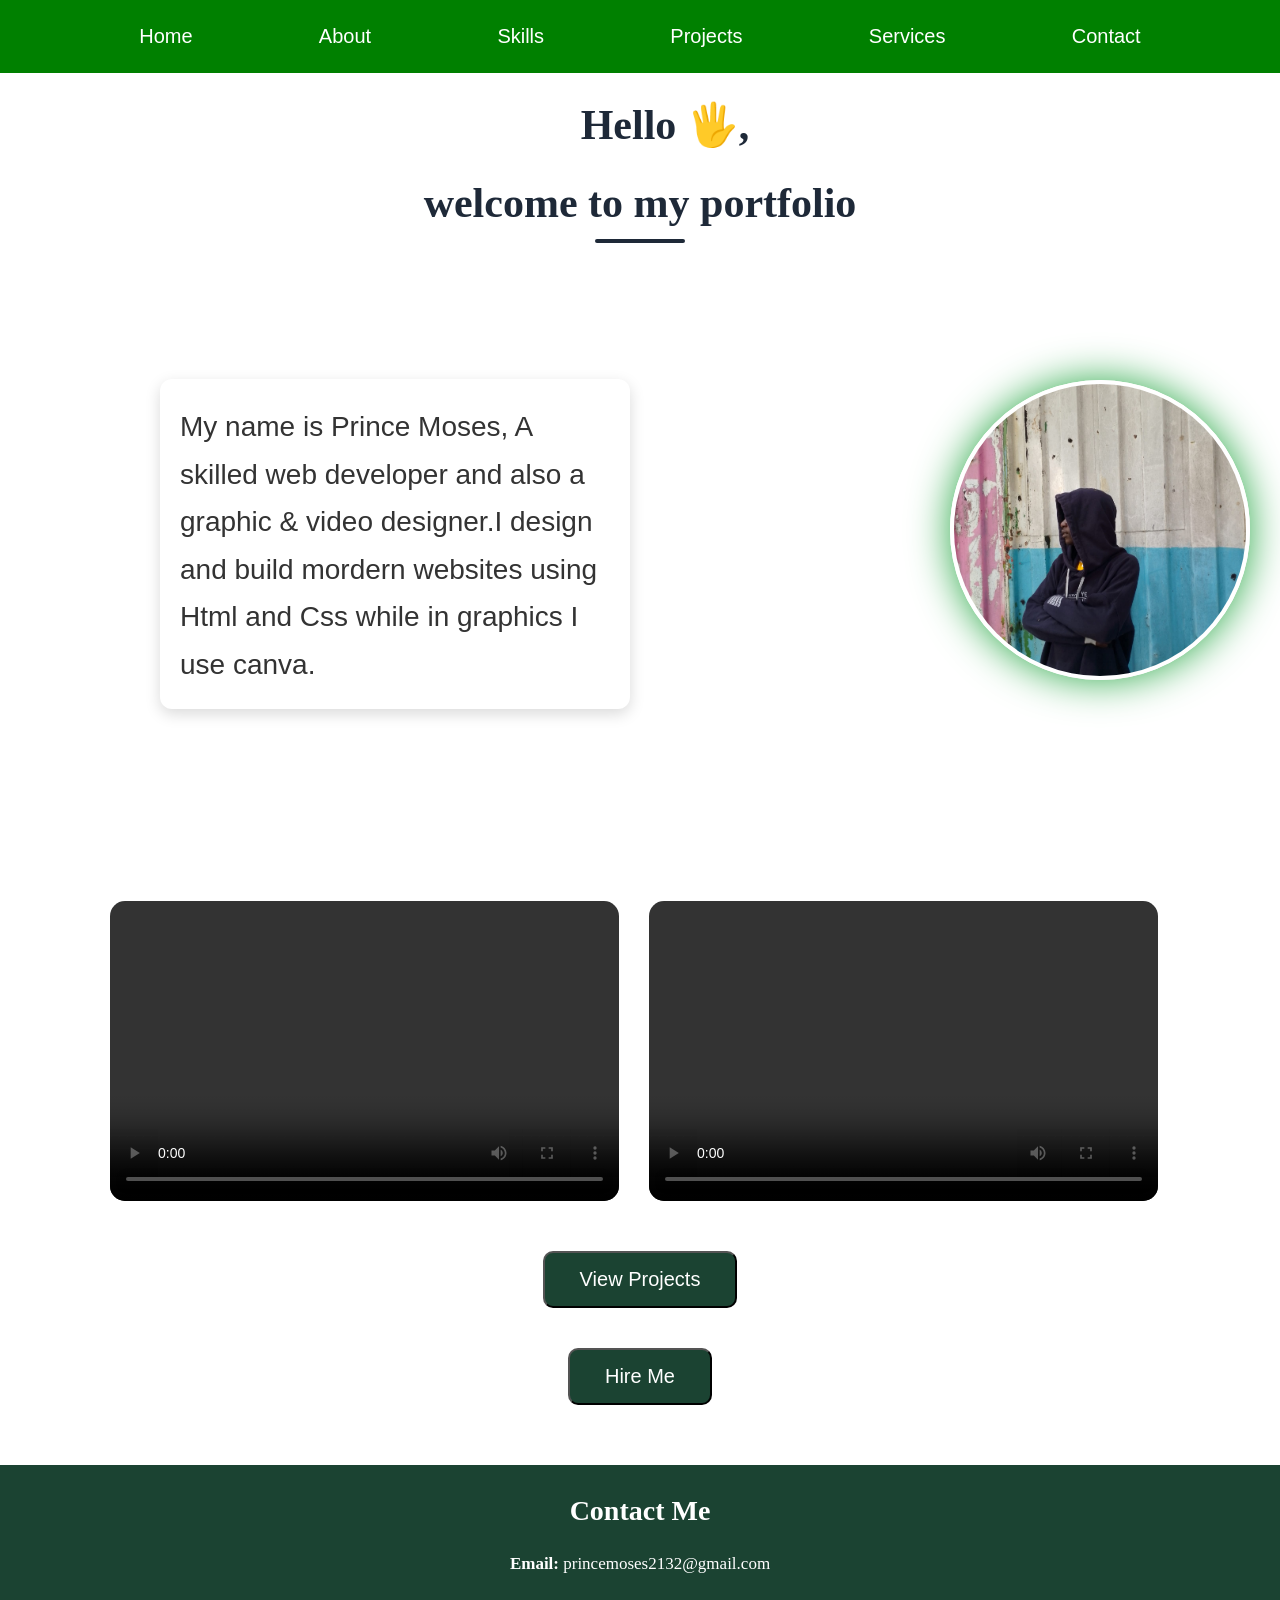
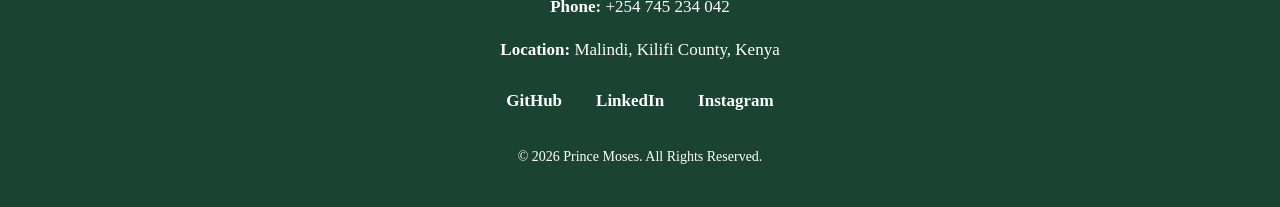
==== commit fa9358e4: "Updating my portfolio" ====
--- a/index.html
+++ b/index.html
@@ -21,13 +21,13 @@
     </nav>
     <h1 class="h-p">Hello &#x1f590;,<h1 class="h-n">welcome to my portfolio</h1><br><br><br>
     <section class="p-sec">
-    <p>My name is  Prince Moses, A skilled web developer and also a graphic&video designer.I design and build mordern websites using Html and css while in graphics I use canva.</p></section>
-    <img class="profile-pic" src="Img&vid/WhatsApp Image 2026-07-15 at 09.26.26.jpeg"
+    <p>My name is  Prince Moses, A skilled web developer and also a graphic & video designer.I design and build mordern websites using Html and Css while in graphics I use canva.</p></section>
+    <img class="profile-pic" src="Img&vid/WhatsApp Image 2026-07-20 at 11.49.17.jpeg"
         alt="This is a profile pic"><br><br><br><br>
         
         <div class="video-section">
-   <video class="vid1"    src="Img&vid/11473-230853026_medium.mp4" controls type="mp4" width="420" height="236"></video>
-    <video class="vid2" src="Img&vid/165230-832460003_medium.mp4" controls type="mp4" width="420" height="236"></video><br><br>
+   <video class="vid1"    src="Img&vid/Untitled design.mp4" controls type="mp4" width="420" height="236"></video>
+    <video class="vid2" src="Img&vid/Welcome to my portfolio (1).mp4" controls type="mp4" width="420" height="236"></video><br><br>
     </div>
 
     <div class="button-container">
@@ -45,7 +45,7 @@
 
         <p class="pm"><strong>Email:</strong> princemoses2132@gmail.com</p>
         <p class="pm"><strong>Phone:</strong> +254 745 234 042</p>
-        <p class="pm"><strong>Location:</strong> Nairobi, Kenya</p>
+        <p class="pm"><strong>Location:</strong> Malindi, Kilifi County, Kenya</p>
 
         <div class="social-links">
             <a href="https://github.com/princemoses2" target="_blank">GitHub</a>
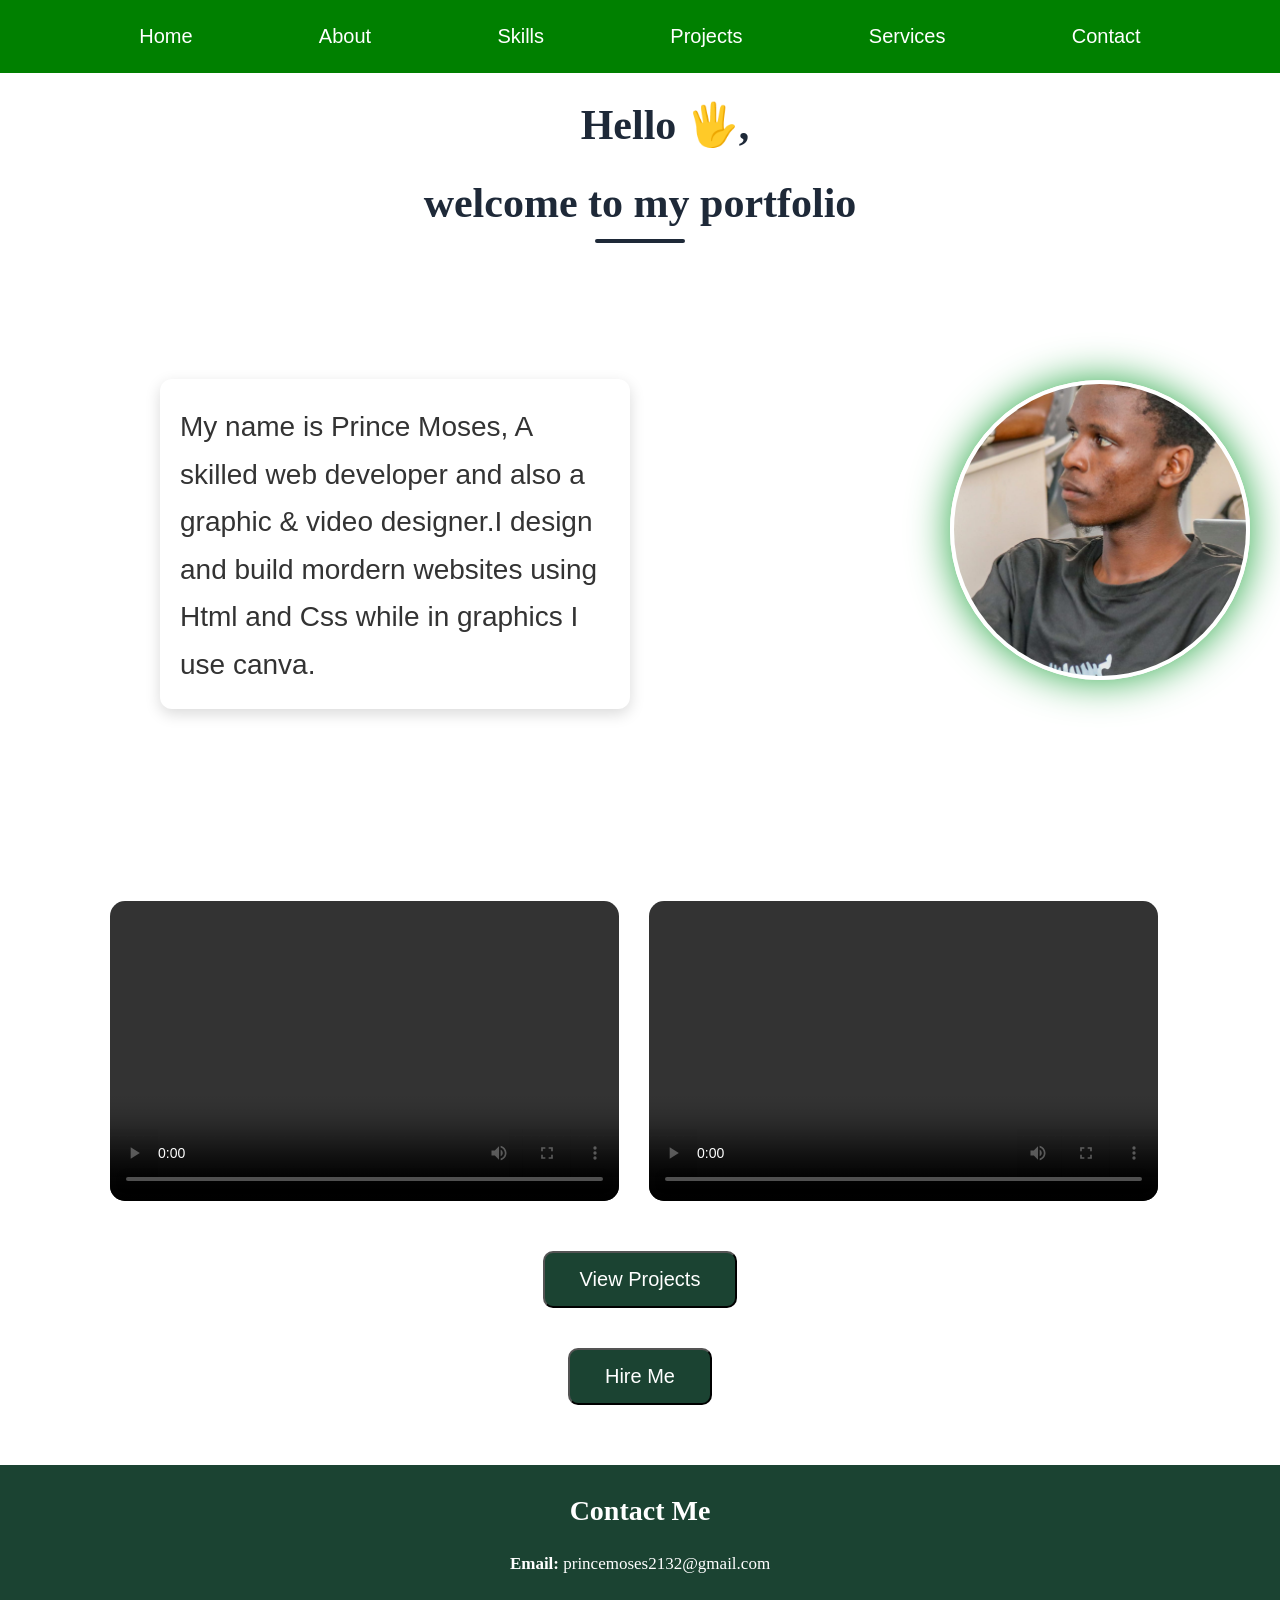
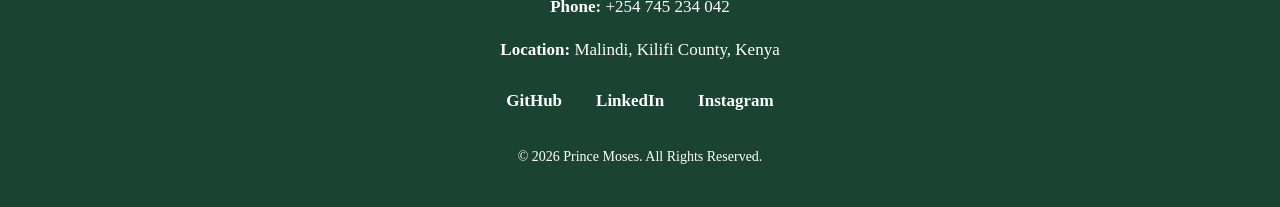
==== commit c53b10ad: "Adding new changes" ====
--- a/index.html
+++ b/index.html
@@ -22,7 +22,7 @@
     <h1 class="h-p">Hello &#x1f590;,<h1 class="h-n">welcome to my portfolio</h1><br><br><br>
     <section class="p-sec">
     <p>My name is  Prince Moses, A skilled web developer and also a graphic & video designer.I design and build mordern websites using Html and Css while in graphics I use canva.</p></section>
-    <img class="profile-pic" src="Img&vid/WhatsApp Image 2026-07-20 at 11.49.17.jpeg"
+    <img class="profile-pic" src="Img&vid/WhatsApp Image 2026-07-20 at 13.53.56.jpeg"
         alt="This is a profile pic"><br><br><br><br>
         
         <div class="video-section">
